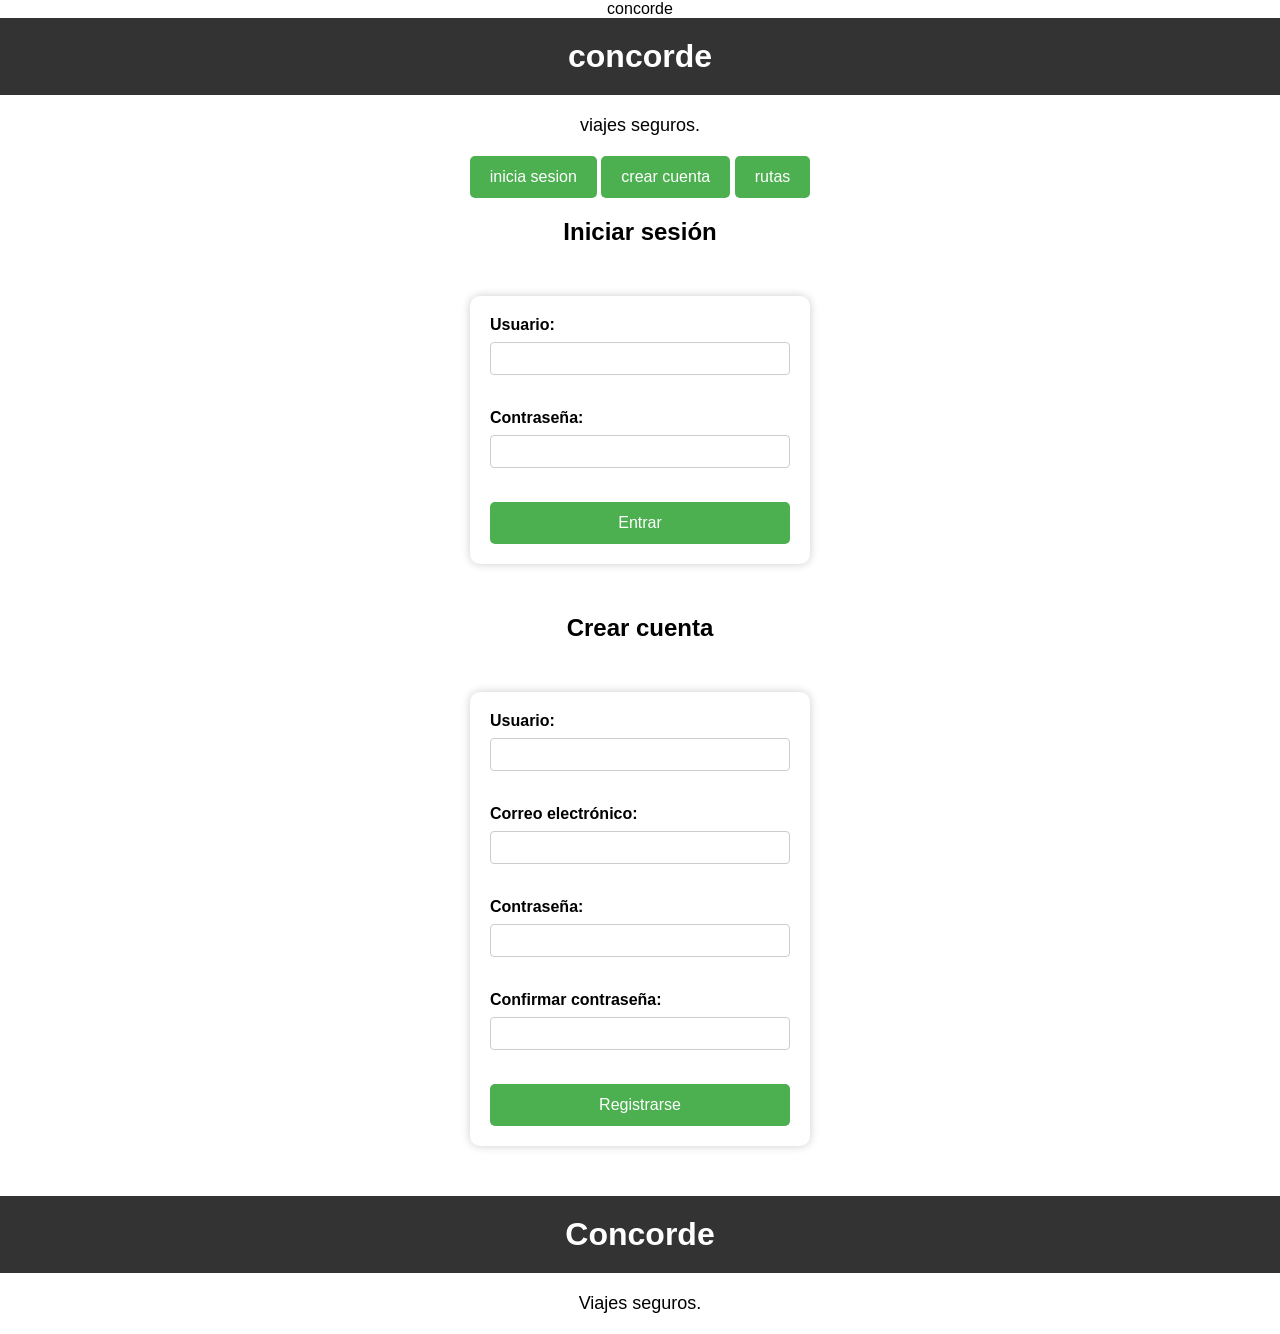
==== index.html @ 90d08cde "Agrego archivos HTML del proyecto" ====
<!DOCTIPE html> 
<html lang="es">
   <head>
    <meta charset="utf-8"
    <title> concorde </title>

   </head> 
   
</html>
<body>
    <h1>concorde</h1>
    <p>viajes seguros.</p>
    <ul>
        <button>inicia sesion</button>
            <button>crear cuenta</button>
                <button>rutas</button>
                <a href="login.html">
</a>
    </ul>
</body>
</html>
<h2>Iniciar sesión</h2>
    <form action="procesar_login.php" method="post">
        <label for="usuario">Usuario:</label>
        <input type="text" id="usuario" name="usuario" required>
        <br><br>
        
        <label for="password">Contraseña:</label>
        <input type="password" id="password" name="password" required>
        <br><br>
        
        <button type="submit">Entrar</button>
    </form>
</body>
</html>
<body>
    <h2>Crear cuenta</h2>
    <form action="procesar_registro.php" method="post">
        <label for="usuario">Usuario:</label>
        <input type="text" id="usuario" name="usuario" required>
        <br><br>

        <label for="email">Correo electrónico:</label>
        <input type="email" id="email" name="email" required>
        <br><br>

        <label for="password">Contraseña:</label>
        <input type="password" id="password" name="password" required>
        <br><br>

        <label for="confirmar">Confirmar contraseña:</label>
        <input type="password" id="confirmar" name="confirmar" required>
        <br><br>

        <button type="submit">Registrarse</button>
    </form>
</body>
</html>
<!DOCTYPE html>
<html lang="es">
<head>
    <meta charset="utf-8">
    <title>Concorde</title>
    <style>
        body {
            font-family: Arial, sans-serif;
            background: linear-gradient(to button, #000000, #ffffff);
            margin: 0;
            padding: 0;
            text-align: center;
        }

        h1 {
            background-color: #333;
            color: white;
            padding: 20px;
            margin: 0;
        }

        p {
            font-size: 18px;
            margin: 20px 0;
        }

        ul {
            list-style: none;
            padding: 0;
        }

        ul li {
            display: inline-block;
            margin: 10px;
        }

        button {
            background-color: #4CAF50;
            color: white;
            border: none;
            padding: 12px 20px;
            font-size: 16px;
            border-radius: 5px;
            cursor: pointer;
            transition: 0.3s;
        }

        button:hover {
            background-color: #45a049;
        }

        form {
            background: white;
            padding: 20px;
            margin: 50px auto;
            width: 300px;
            border-radius: 10px;
            box-shadow: 0 0 10px rgba(0,0,0,0.2);
            text-align: left;
        }

        label {
            font-weight: bold;
        }

        input {
            width: 100%;
            padding: 8px;
            margin: 8px 0 16px 0;
            border: 1px solid #ccc;
            border-radius: 4px;
        }

        form button {
            width: 100%;
        }
    </style>
</head>
<body>
    <h1>Concorde</h1>
    <p>Viajes seguros.</p>
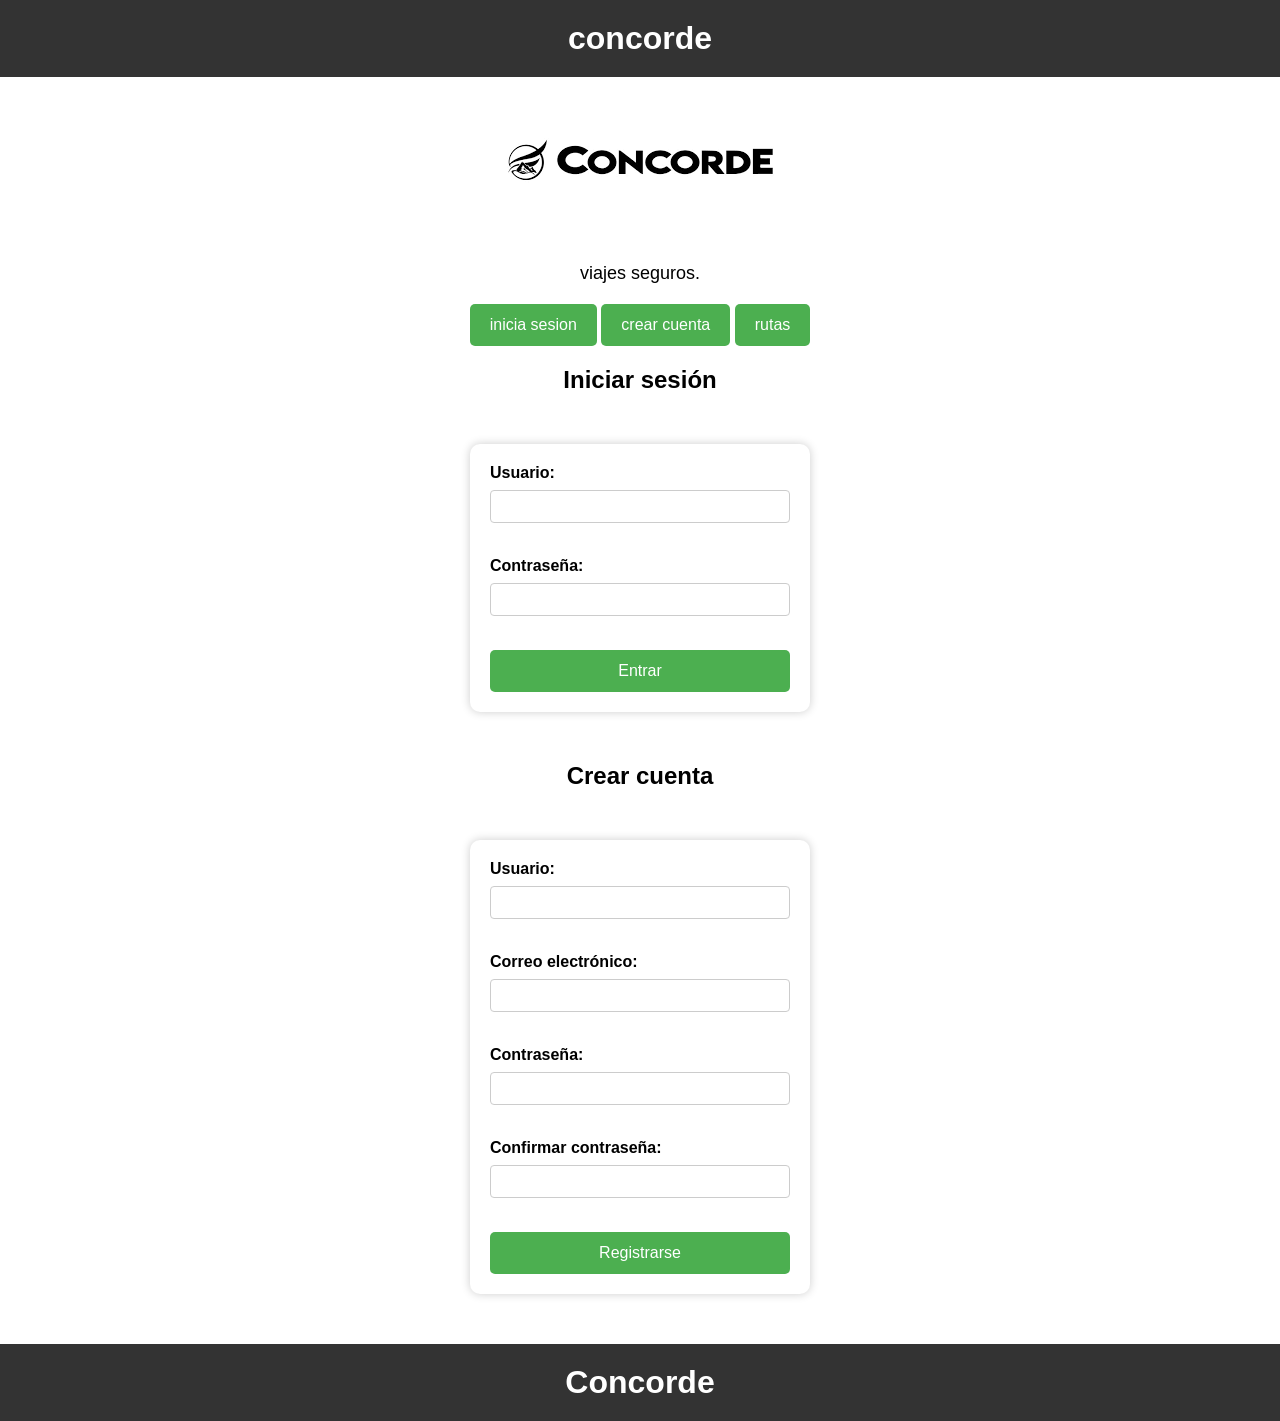
==== commit 39e98557: "ruta" ====
--- a/index.html
+++ b/index.html
@@ -2,25 +2,27 @@
 <html lang="es">
    <head>
     <meta charset="utf-8"
-    <title> concorde </title>
+    >
 
    </head> 
    
 </html>
 <body>
     <h1>concorde</h1>
+    <img src="cocorde.png"
+    <img src="cocorde.png" class="center">
     <p>viajes seguros.</p>
     <ul>
         <button>inicia sesion</button>
             <button>crear cuenta</button>
                 <button>rutas</button>
                 <a href="login.html">
-</a>
+</a> 
     </ul>
 </body>
 </html>
 <h2>Iniciar sesión</h2>
-    <form action="procesar_login.php" method="post">
+    <form action="login.html" method="post">
         <label for="usuario">Usuario:</label>
         <input type="text" id="usuario" name="usuario" required>
         <br><br>
@@ -136,6 +138,5 @@
 </head>
 <body>
     <h1>Concorde</h1>
-    <p>Viajes seguros.</p>
 
    
